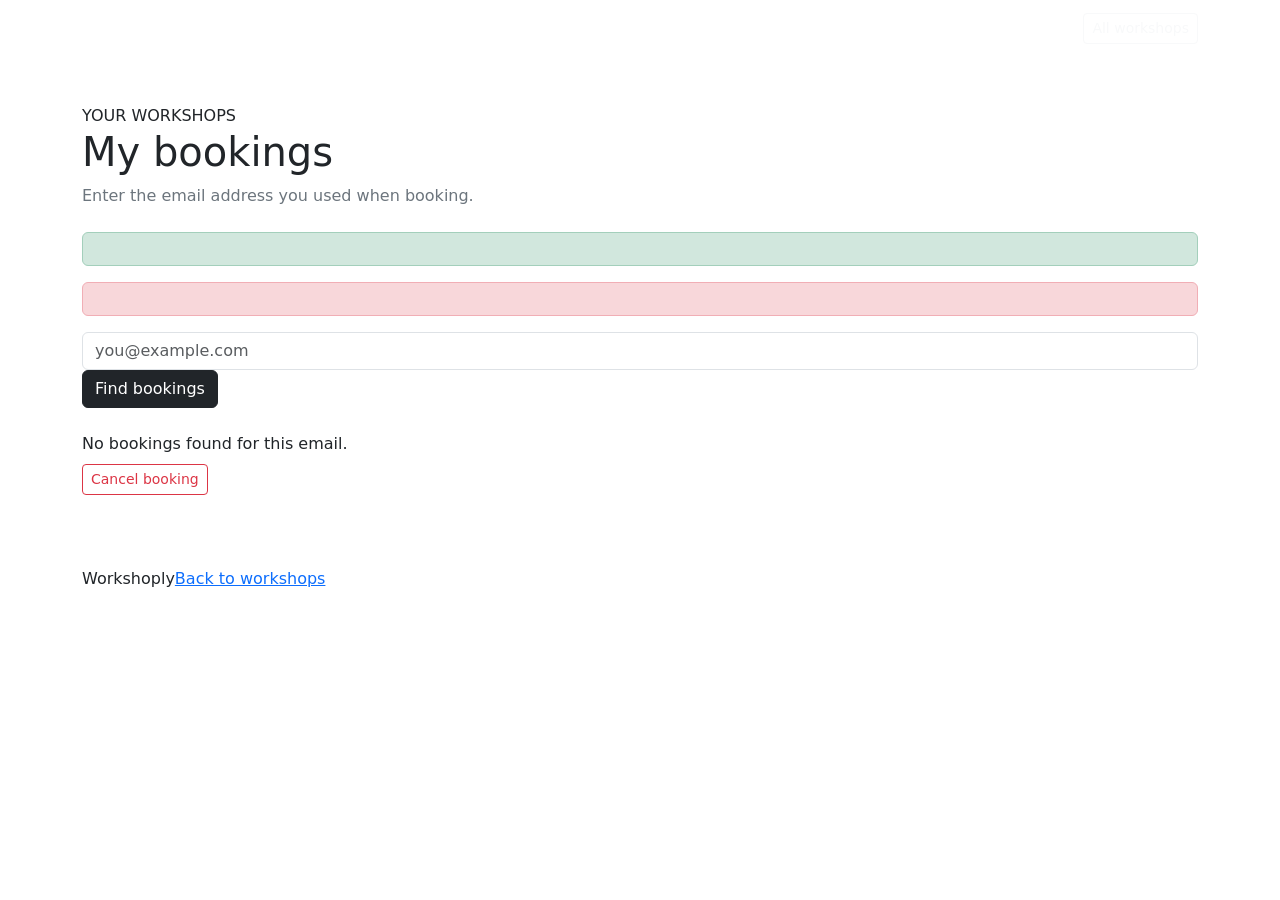
==== src/main/resources/templates/bookings.html @ 96c3a458 "Publish completed workshop booking portal" ====
<!doctype html><html lang="en" xmlns:th="http://www.thymeleaf.org"><head>
<meta charset="utf-8"><meta name="viewport" content="width=device-width, initial-scale=1"><title>My bookings | Workshoply</title>
<link href="https://cdn.jsdelivr.net/npm/bootstrap@5.3.3/dist/css/bootstrap.min.css" rel="stylesheet"><link href="/css/style.css" rel="stylesheet"></head>
<body><nav class="navbar navbar-dark nav-glass"><div class="container"><a class="navbar-brand fw-bold" href="/">✦ Workshoply</a><a class="btn btn-outline-light btn-sm" href="/">All workshops</a></div></nav>
<main class="container py-5 booking-page"><div class="eyebrow">YOUR WORKSHOPS</div><h1 class="section-title mb-2">My bookings</h1><p class="text-secondary mb-4">Enter the email address you used when booking.</p>
<div th:if="${success}" class="alert alert-success" th:text="${success}"></div><div th:if="${error}" class="alert alert-danger" th:text="${error}"></div>
<form method="get" action="/my-bookings" class="search-form mb-4"><input class="form-control" type="email" name="email" th:value="${email}" placeholder="you@example.com" required><button class="btn btn-dark">Find bookings</button></form>
<div th:if="${!#strings.isEmpty(email) and bookings.isEmpty()}" class="empty-state">No bookings found for this email.</div>
<div class="booking-row" th:each="b : ${bookings}"><div><span class="status" th:text="${b.status}" th:classappend="${b.status == 'CONFIRMED' ? ' status-ok' : ' status-cancelled'}"></span><h3 class="mt-2" th:text="${b.workshop.title}"></h3><div class="text-secondary small" th:text="${#temporals.format(b.createdAt, 'dd MMM yyyy, HH:mm')}"></div></div>
<form th:if="${b.status == 'CONFIRMED'}" method="post" action="/cancel" onsubmit="return confirm('Cancel this booking?')"><input type="hidden" name="bookingId" th:value="${b.id}"><input type="hidden" name="email" th:value="${email}"><button class="btn btn-outline-danger btn-sm">Cancel booking</button></form></div>
</main><footer class="container py-4 footer-line"><span>Workshoply</span><a href="/">Back to workshops</a></footer></body></html>
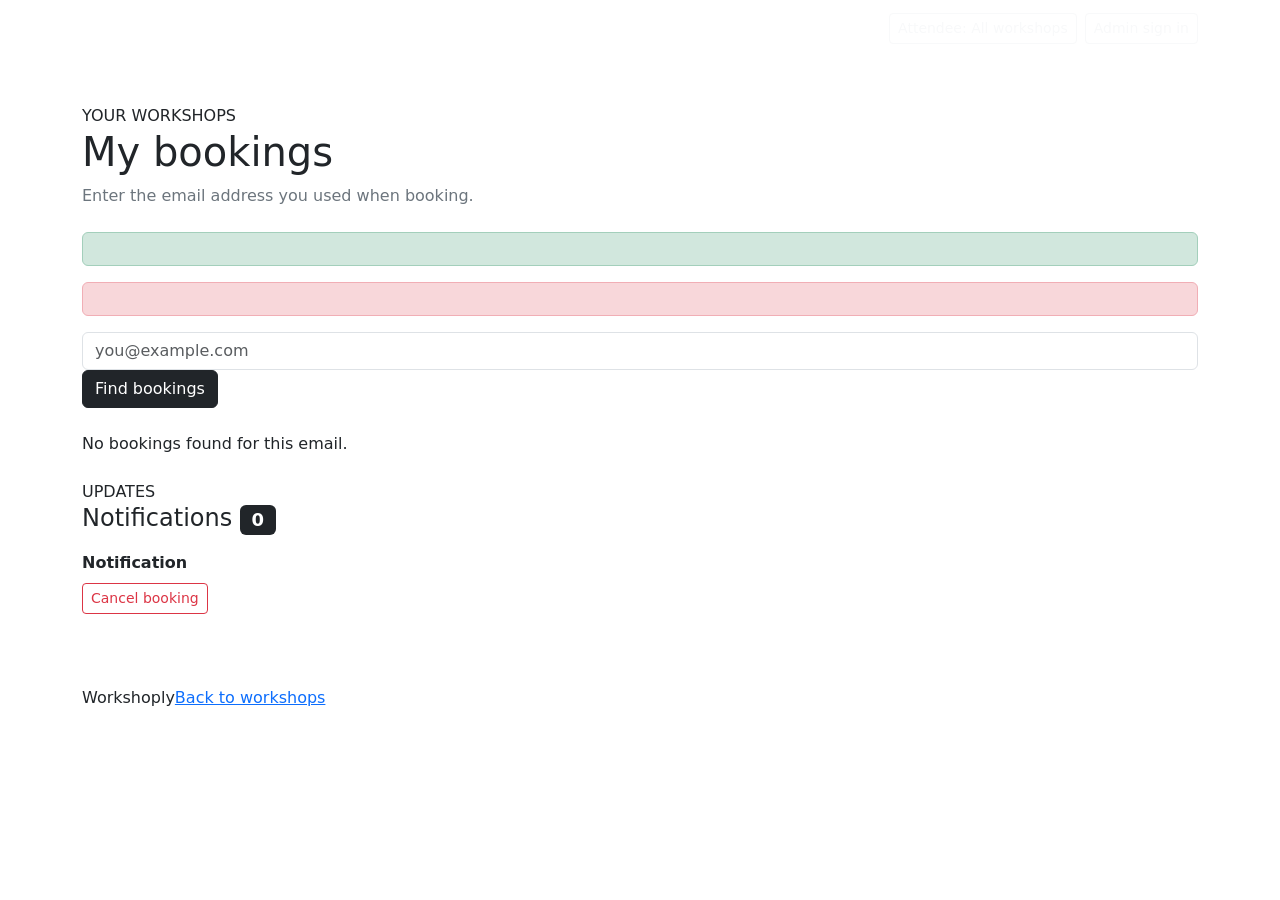
==== commit ceec7186: "Add admin portal and booking notifications" ====
--- a/src/main/resources/templates/bookings.html
+++ b/src/main/resources/templates/bookings.html
@@ -1,11 +1,15 @@
 <!doctype html><html lang="en" xmlns:th="http://www.thymeleaf.org"><head>
 <meta charset="utf-8"><meta name="viewport" content="width=device-width, initial-scale=1"><title>My bookings | Workshoply</title>
 <link href="https://cdn.jsdelivr.net/npm/bootstrap@5.3.3/dist/css/bootstrap.min.css" rel="stylesheet"><link href="/css/style.css" rel="stylesheet"></head>
-<body><nav class="navbar navbar-dark nav-glass"><div class="container"><a class="navbar-brand fw-bold" href="/">✦ Workshoply</a><a class="btn btn-outline-light btn-sm" href="/">All workshops</a></div></nav>
+<body><nav class="navbar navbar-dark nav-glass"><div class="container"><a class="navbar-brand fw-bold" href="/">✦ Workshoply</a><div class="d-flex gap-2"><a class="btn btn-outline-light btn-sm" href="/">Attendee: All workshops</a><a class="btn btn-outline-light btn-sm" href="/admin/login">Admin sign in</a></div></div></nav>
 <main class="container py-5 booking-page"><div class="eyebrow">YOUR WORKSHOPS</div><h1 class="section-title mb-2">My bookings</h1><p class="text-secondary mb-4">Enter the email address you used when booking.</p>
 <div th:if="${success}" class="alert alert-success" th:text="${success}"></div><div th:if="${error}" class="alert alert-danger" th:text="${error}"></div>
 <form method="get" action="/my-bookings" class="search-form mb-4"><input class="form-control" type="email" name="email" th:value="${email}" placeholder="you@example.com" required><button class="btn btn-dark">Find bookings</button></form>
 <div th:if="${!#strings.isEmpty(email) and bookings.isEmpty()}" class="empty-state">No bookings found for this email.</div>
+<section class="notification-panel mt-4" th:if="${!notifications.isEmpty()}" aria-labelledby="notifications-title">
+<div class="eyebrow">UPDATES</div><h2 id="notifications-title" class="h4 mb-3">Notifications <span class="badge text-bg-dark" th:text="${notifications.size()}">0</span></h2>
+<article class="notification-item" th:each="notification : ${notifications}"><div class="d-flex flex-wrap justify-content-between gap-2"><strong th:text="${notification.title}">Notification</strong><time class="text-secondary small" th:text="${#temporals.format(notification.createdAt, 'dd MMM yyyy, HH:mm')}"></time></div><p class="mb-0 mt-1" th:text="${notification.message}"></p></article>
+</section>
 <div class="booking-row" th:each="b : ${bookings}"><div><span class="status" th:text="${b.status}" th:classappend="${b.status == 'CONFIRMED' ? ' status-ok' : ' status-cancelled'}"></span><h3 class="mt-2" th:text="${b.workshop.title}"></h3><div class="text-secondary small" th:text="${#temporals.format(b.createdAt, 'dd MMM yyyy, HH:mm')}"></div></div>
-<form th:if="${b.status == 'CONFIRMED'}" method="post" action="/cancel" onsubmit="return confirm('Cancel this booking?')"><input type="hidden" name="bookingId" th:value="${b.id}"><input type="hidden" name="email" th:value="${email}"><button class="btn btn-outline-danger btn-sm">Cancel booking</button></form></div>
+<form th:if="${b.status == 'CONFIRMED'}" method="post" th:action="@{/cancel}" onsubmit="return confirm('Cancel this booking?')"><input type="hidden" name="bookingId" th:value="${b.id}"><input type="hidden" name="email" th:value="${email}"><button class="btn btn-outline-danger btn-sm">Cancel booking</button></form></div>
 </main><footer class="container py-4 footer-line"><span>Workshoply</span><a href="/">Back to workshops</a></footer></body></html>
